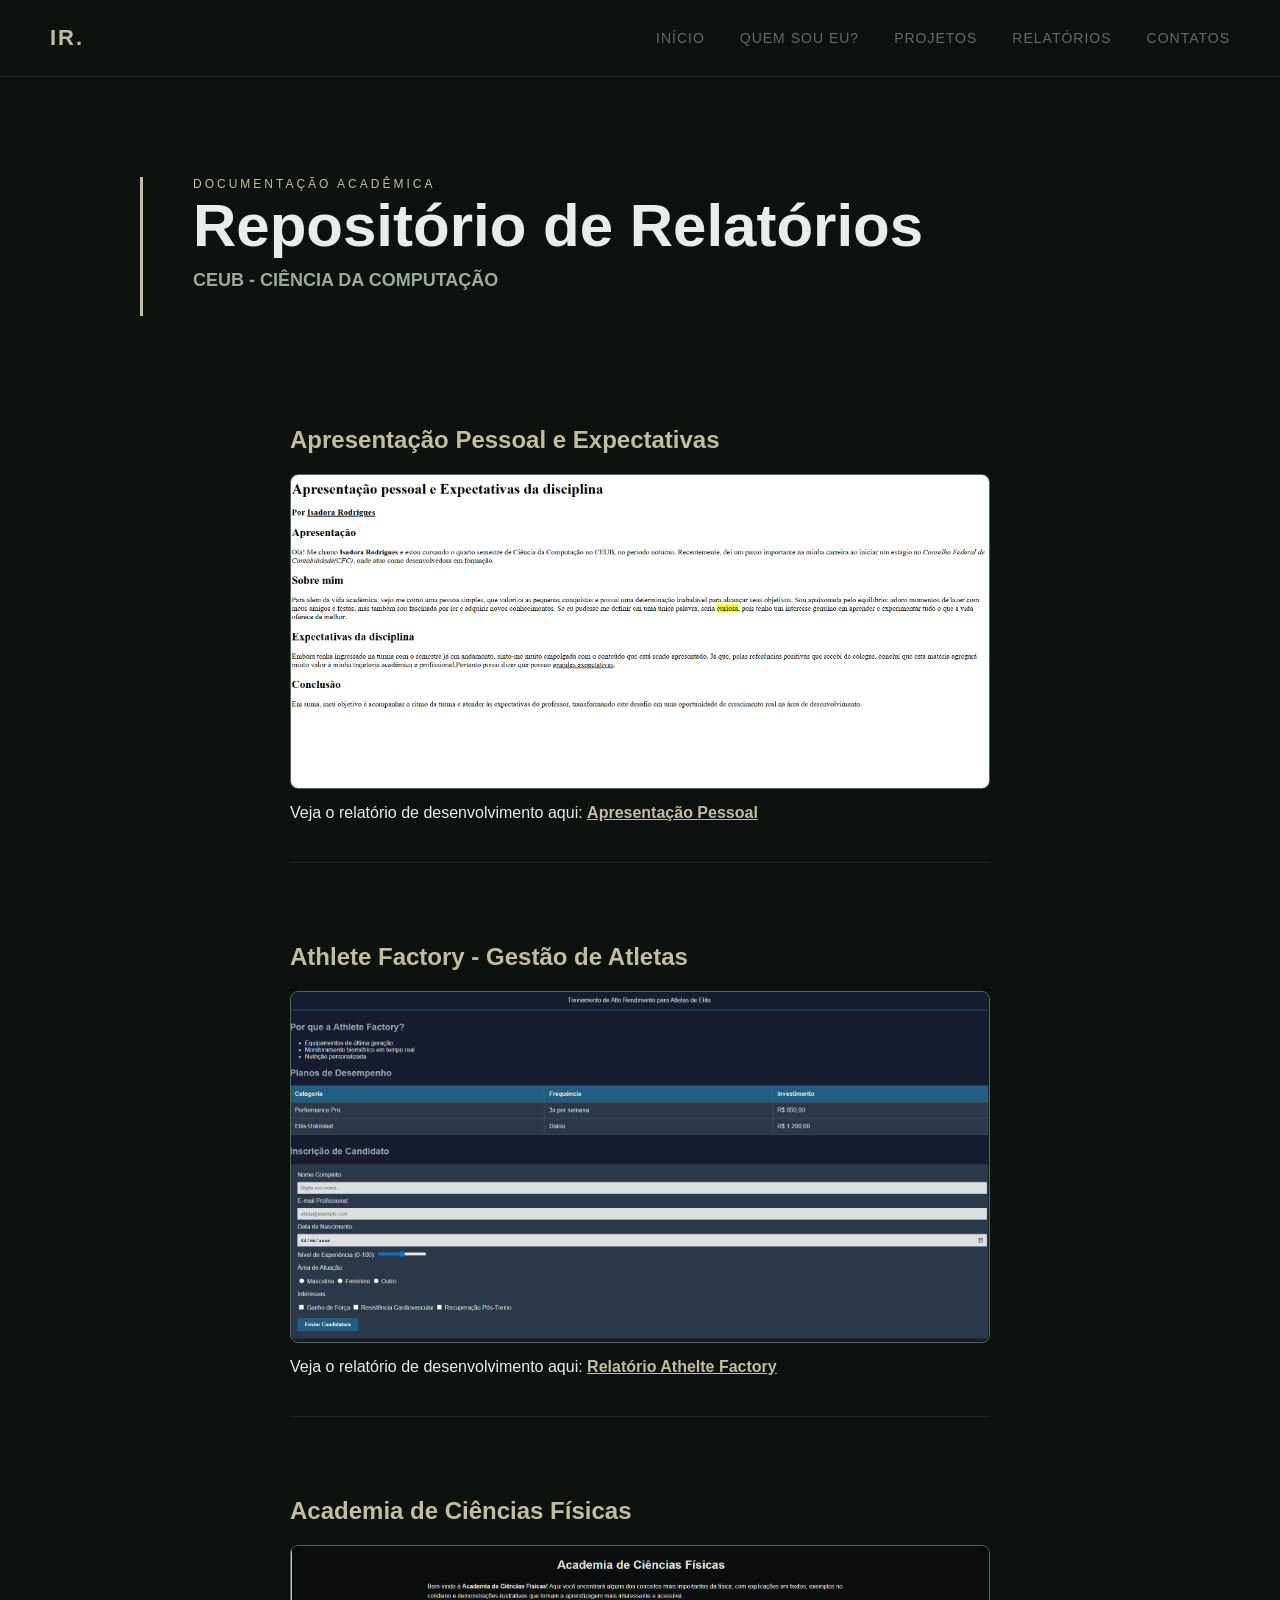
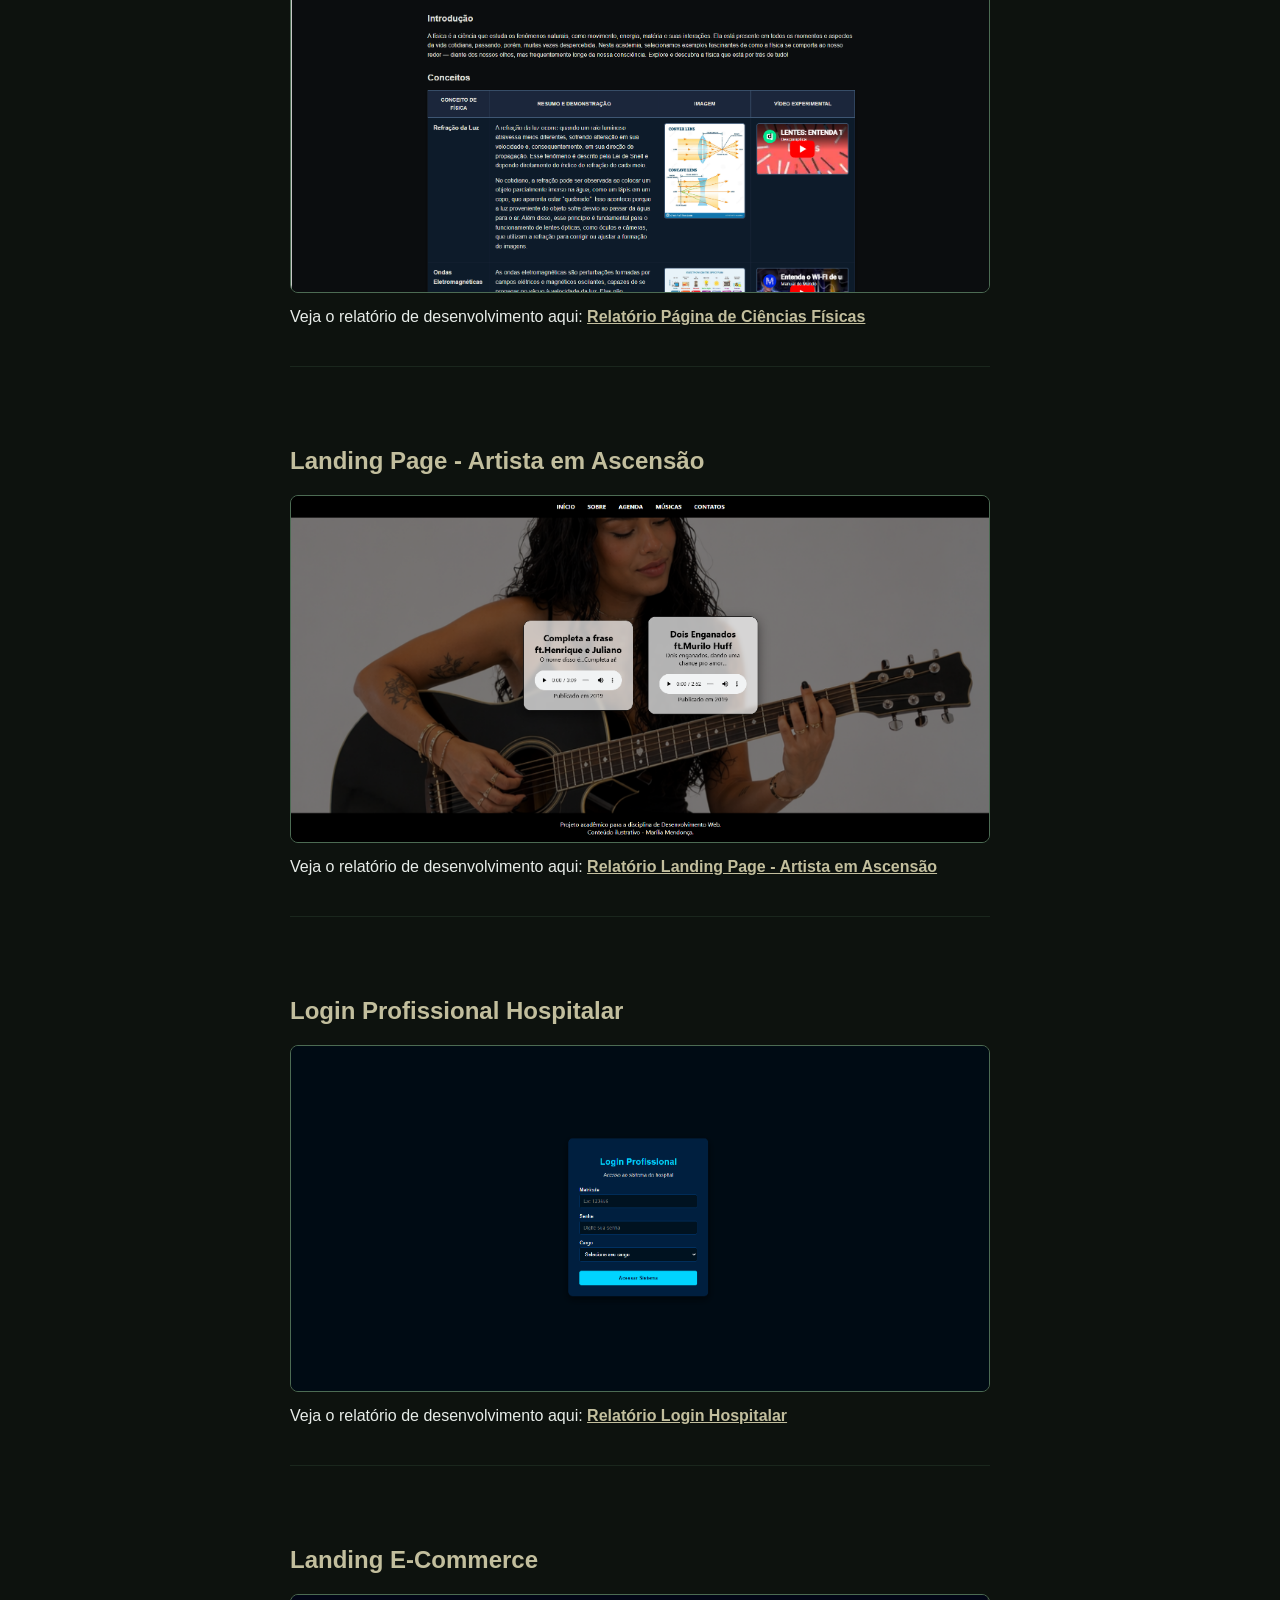
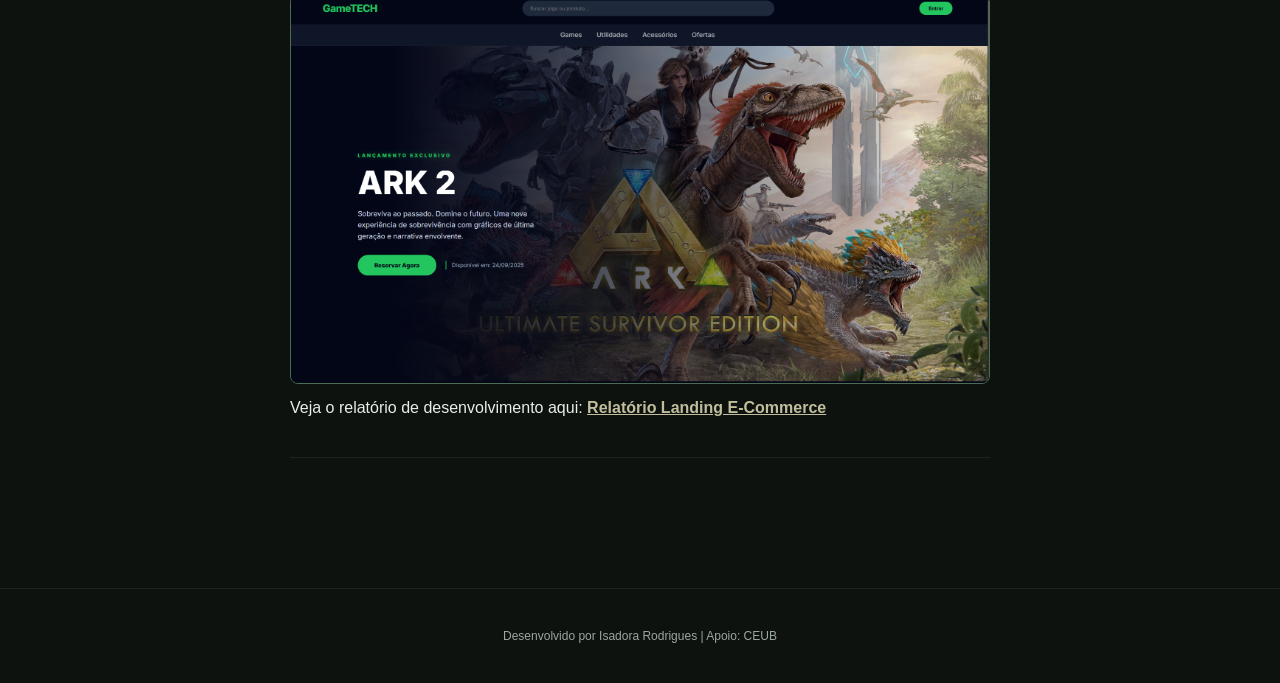
==== relatorios.html @ 8fd4e2ce "coisas do portifolio" ====
<!doctype html>
<html lang="pt-BR">
  <head>
    <meta charset="UTF-8" />
    <meta name="viewport" content="width=device-width, initial-scale=1.0" />
    <title>Relatórios | Isadora Rodrigues</title>
    <link rel="stylesheet" href="style5.css" />
  </head>
  <body>
    <nav>
      <div class="logo">IR.</div>
      <ul class="menu" id="menu">
        <li><a href="index.html">Início</a></li>
        <li><a href="Eu.html">Quem sou eu?</a></li>
        <li>
          <a href="#">Projetos</a>
          <ul class="submenu">
            <li><a href="apresentacao.html">Apresentação Pessoal</a></li>
            <li><a href="athlete.html">Athlete Factory</a></li>
            <li><a href="academia.html">Academia de Ciências Físicas</a></li>
            <li><a href="landing.html">Landing page</a></li>
            <li><a href="login.html">Login Hospitalar</a></li>
            <li><a href="ecommerce.html">Landing E-Commerce</a></li>
            <li><a href="tabela.html">Tabela Periódica</a></li>
          </ul>
        </li>
        <li><a href="relatorios.html">Relatórios</a></li>
        <li><a href="#">Contatos</a></li>
      </ul>
    </nav>

    <header class="hero">
      <div class="hero-content">
        <div class="hero-text">
          <p class="greeting">Documentação acadêmica</p>
          <h1>Repositório de Relatórios</h1>
          <h3 class="role">CEUB - CIÊNCIA DA COMPUTAÇÃO</h3>
        </div>
      </div>
    </header>

    <main class="container-topicos">
      <section class="topico-item">
        <h2>Apresentação Pessoal e Expectativas</h2>
        <img
          src="apresentacao.png"
          alt="Página de Apresentação"
          class="img-projeto"
        />
        <p>
          Veja o relatório de desenvolvimento aqui:
          <a href="Relatório Aula 01 - Isadora Rodrigues.pdf" target="_blank"
            >Apresentação Pessoal</a
          >
        </p>
      </section>
      <section class="topico-item">
        <h2>Athlete Factory - Gestão de Atletas</h2>
        <img
          src="athelte.png"
          alt="Página Athlete Factory"
          class="img-projeto"
        />
        <p>
          Veja o relatório de desenvolvimento aqui:
          <a href="Relatório Aula 02 - Isadora Rodrigues.pdf" target="_blank"
            >Relatório Athelte Factory</a
          >
        </p>
      </section>
      <section class="topico-item">
        <h2>Academia de Ciências Físicas</h2>
        <img
          src="fisicaacademia.png"
          alt="Página de Ciências Físicas"
          class="img-projeto"
        />
        <p>
          Veja o relatório de desenvolvimento aqui:
          <a href="Relatório Aula 03 - Isadora Rodrigues.pdf" target="_blank"
            >Relatório Página de Ciências Físicas</a
          >
        </p>
      </section>
      <section class="topico-item">
        <h2>Landing Page - Artista em Ascensão</h2>
        <img
          src="landingpage.png"
          alt="Landing Page Isadora Rodrigues"
          class="img-projeto"
        />
        <p>
          Veja o relatório de desenvolvimento aqui:
          <a href="Relatório Aula 04 - Isadora Rodrigues.pdf" target="_blank"
            >Relatório Landing Page - Artista em Ascensão</a
          >
        </p>
      </section>
      <section class="topico-item">
        <h2>Login Profissional Hospitalar</h2>
        <img
          src="loginpagina.png"
          alt="Interface de Login"
          class="img-projeto"
        />
        <p>
          Veja o relatório de desenvolvimento aqui:
          <a href="Relatório Aula 06 - Isadora Rodrigues.pdf" target="_blank"
            >Relatório Login Hospitalar</a
          >
        </p>
      </section>
      <section class="topico-item">
        <h2>Landing E-Commerce</h2>
        <img
          src="gamepagina.png"
          alt="Landing E-Commerce"
          class="img-projeto"
        />
        <p>
          Veja o relatório de desenvolvimento aqui:
          <a href="Relatório Aula 07 - Isadora Rodrigues.pdf" target="_blank"
            >Relatório Landing E-Commerce</a
          >
        </p>
      </section>
    </main>

    <footer>
      <p>Desenvolvido por Isadora Rodrigues | Apoio: CEUB</p>
    </footer>
  </body>
</html>
---- style5.css ----
:root {
  --bg-dark: #0d120e;
  --card-bg: #1a261d;
  --accent-beige: #c2be9d;
  --text-main: #e8ede9;
  --text-dim: #9ba89f;
  --accent-green: #4c6b53;
}

* {
  margin: 0;
  padding: 0;
  box-sizing: border-box;
  font-family: "Segoe UI", Arial, sans-serif;
}

body {
  background-color: var(--bg-dark);
  color: var(--text-main);
  display: flex;
  flex-direction: column;
  min-height: 100vh;
}

nav {
  display: flex;
  justify-content: space-between;
  align-items: center;
  padding: 25px 50px;
  border-bottom: 1px solid var(--card-bg);
}

.logo {
  font-size: 22px;
  font-weight: bold;
  color: var(--accent-beige);
  letter-spacing: 2px;
}

.menu {
  list-style: none;
  display: flex;
  gap: 35px;
}

.menu li {
  position: relative;
}

.menu a {
  color: var(--text-main);
  text-decoration: none;
  font-size: 14px;
  text-transform: uppercase;
  letter-spacing: 1px;
  opacity: 0.4;
  transition: all 0.4s ease;
}

.menu a:hover {
  opacity: 1;
  color: var(--accent-beige);
}

.submenu {
  display: none;
  position: absolute;
  top: 100%;
  left: 0;
  background-color: var(--card-bg);
  min-width: 260px;
  padding: 15px 0;
  list-style: none;
  border-radius: 4px;
  z-index: 100;
}

.menu li:hover .submenu {
  display: block;
}

.submenu li {
  padding: 8px 20px;
}

.submenu a {
  text-transform: none;
  font-size: 13px;
  opacity: 0.6;
}

.hero {
  display: flex;
  justify-content: center;
  padding: 100px 20px 60px;
}

.hero-content {
  display: flex;
  align-items: center;
  max-width: 1000px;
  width: 100%;
  border-left: 3px solid var(--accent-beige);
  padding-left: 50px;
}

.hero-text h1 {
  font-size: 60px;
  margin-bottom: 10px;
}

.greeting {
  color: var(--accent-beige);
  text-transform: uppercase;
  letter-spacing: 3px;
  font-size: 12px;
}

.role {
  font-size: 18px;
  color: var(--text-dim);
  margin-bottom: 25px;
}

.description {
  max-width: 550px;
  color: var(--text-dim);
  line-height: 1.8;
}

.profile-pic {
  width: 130px;
  height: 130px;
  border-radius: 50%;
  object-fit: cover;
  border: 2px solid var(--accent-beige);
  margin-left: 50px;
  padding: 5px;
}

.container-cards {
  display: flex;
  justify-content: center;
  gap: 30px;
  padding: 60px 20px 300px;
  flex-wrap: wrap;
  align-items: flex-start;
}

.card {
  background-color: var(--card-bg);
  width: 320px;
  min-height: 140px;
  padding: 30px;
  border-radius: 12px;
  border-top: 4px solid var(--accent-green);
  transition: all 0.4s ease;
  cursor: pointer;
  overflow: hidden;
  display: flex;
  flex-direction: column;
}

.card h2 {
  color: var(--text-dim);
  font-size: 19px;
  transition: color 0.4s ease;
}

.card p {
  color: var(--text-dim);
  font-size: 14px;
  text-align: justify;
  opacity: 0;
  max-height: 0;
  transition: all 0.5s ease-in-out;
}

.card:hover {
  transform: translateY(-10px);
  border-top: 4px solid var(--accent-beige);
  box-shadow: 0 10px 20px rgba(0, 0, 0, 0.3);
}

.card:hover h2 {
  color: var(--accent-beige);
}

.card:hover p {
  opacity: 1;
  max-height: 600px;
  margin-top: 20px;
}

footer {
  text-align: center;
  padding: 40px;
  color: var(--text-dim);
  font-size: 12px;
  border-top: 1px solid var(--card-bg);
  margin-top: auto;
}
.container-topicos {
  max-width: 900px;
  margin: 0 auto;
  padding: 50px 20px;
}

.topico-item {
  margin-bottom: 80px; /* Espaço grande entre os tópicos */
  border-bottom: 1px solid var(--card-bg);
  padding-bottom: 40px;
}

.topico-item h2 {
  color: var(--accent-beige);
  margin-bottom: 20px;
  font-size: 24px;
}

.img-projeto {
  width: 100%;
  max-width: 700px;
  height: auto;
  border-radius: 8px;
  border: 1px solid var(--accent-green);
  margin-bottom: 15px;
  display: block;
}

.topico-item p {
  color: var(--text-main);
  font-size: 16px;
}

.topico-item a {
  color: var(--accent-beige);
  text-decoration: underline;
  font-weight: bold;
  transition: color 0.3s ease;
}

.topico-item a:hover {
  color: var(--text-main);
}
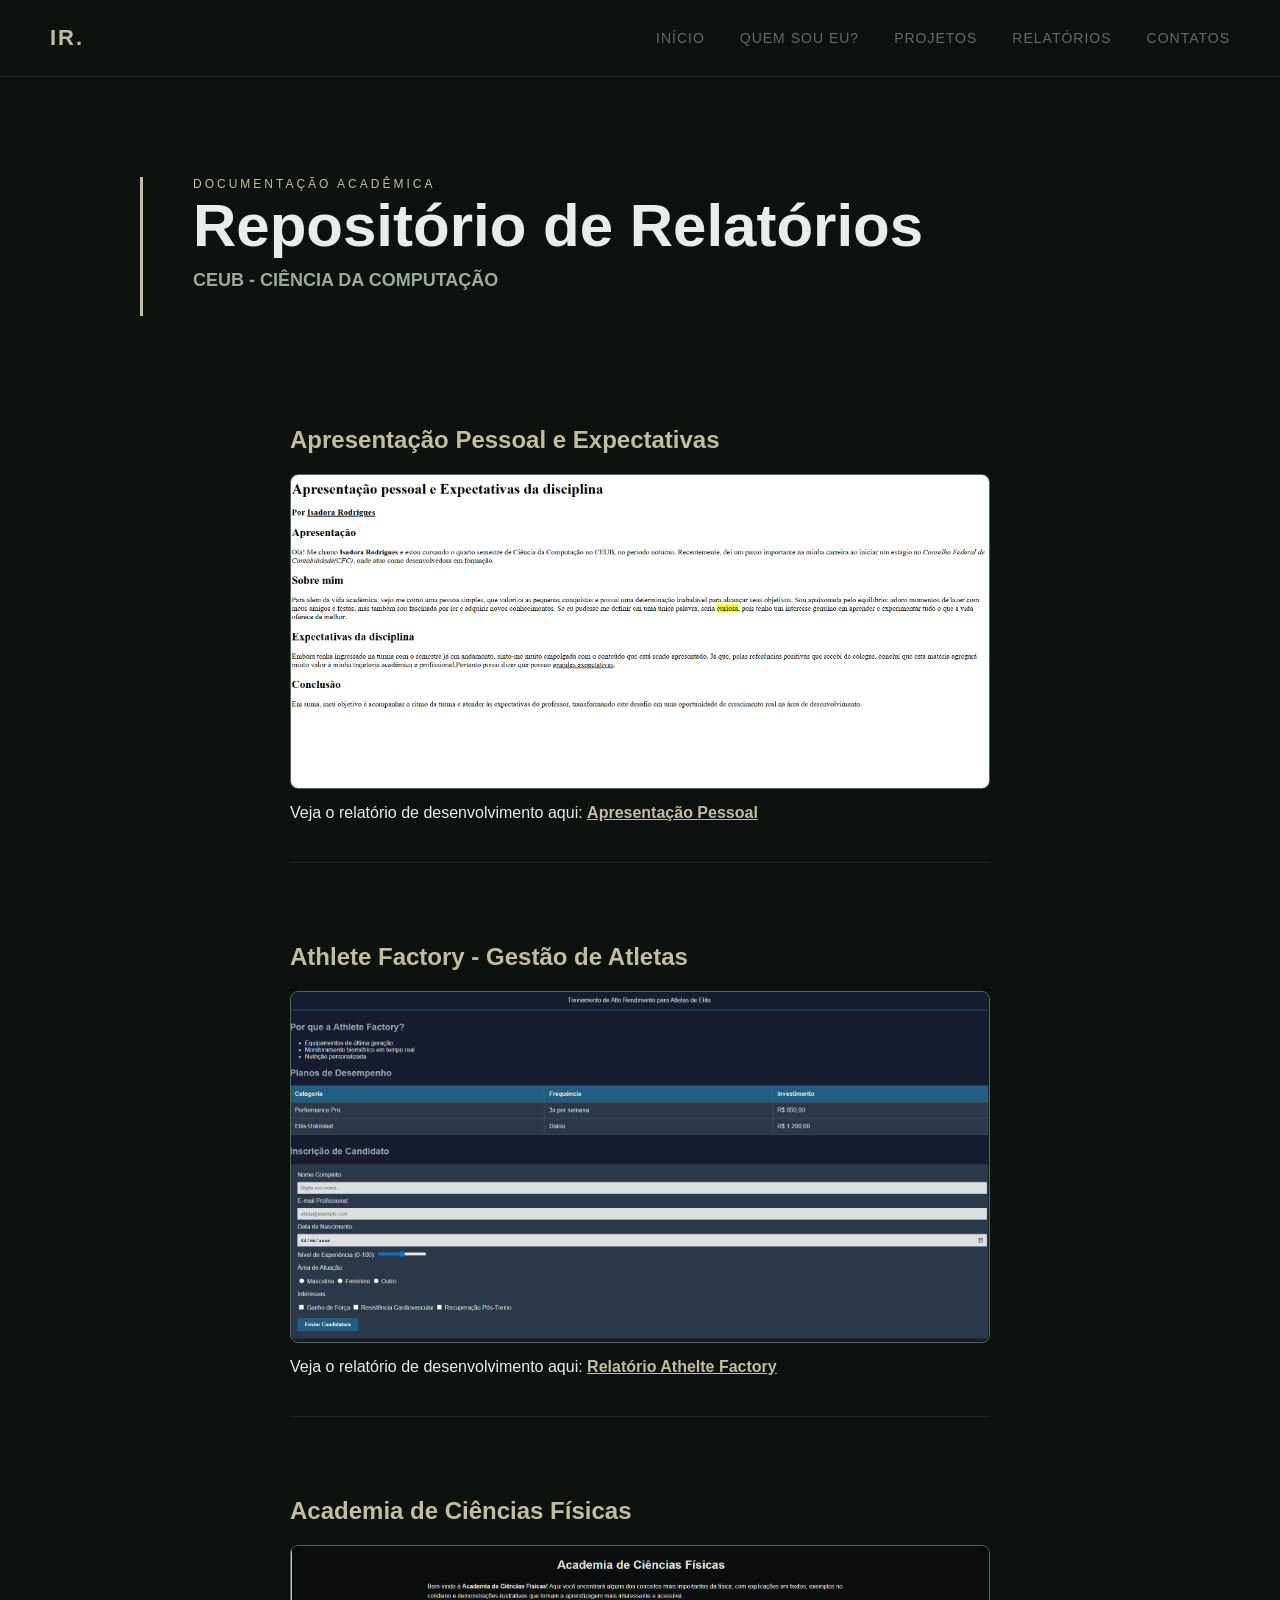
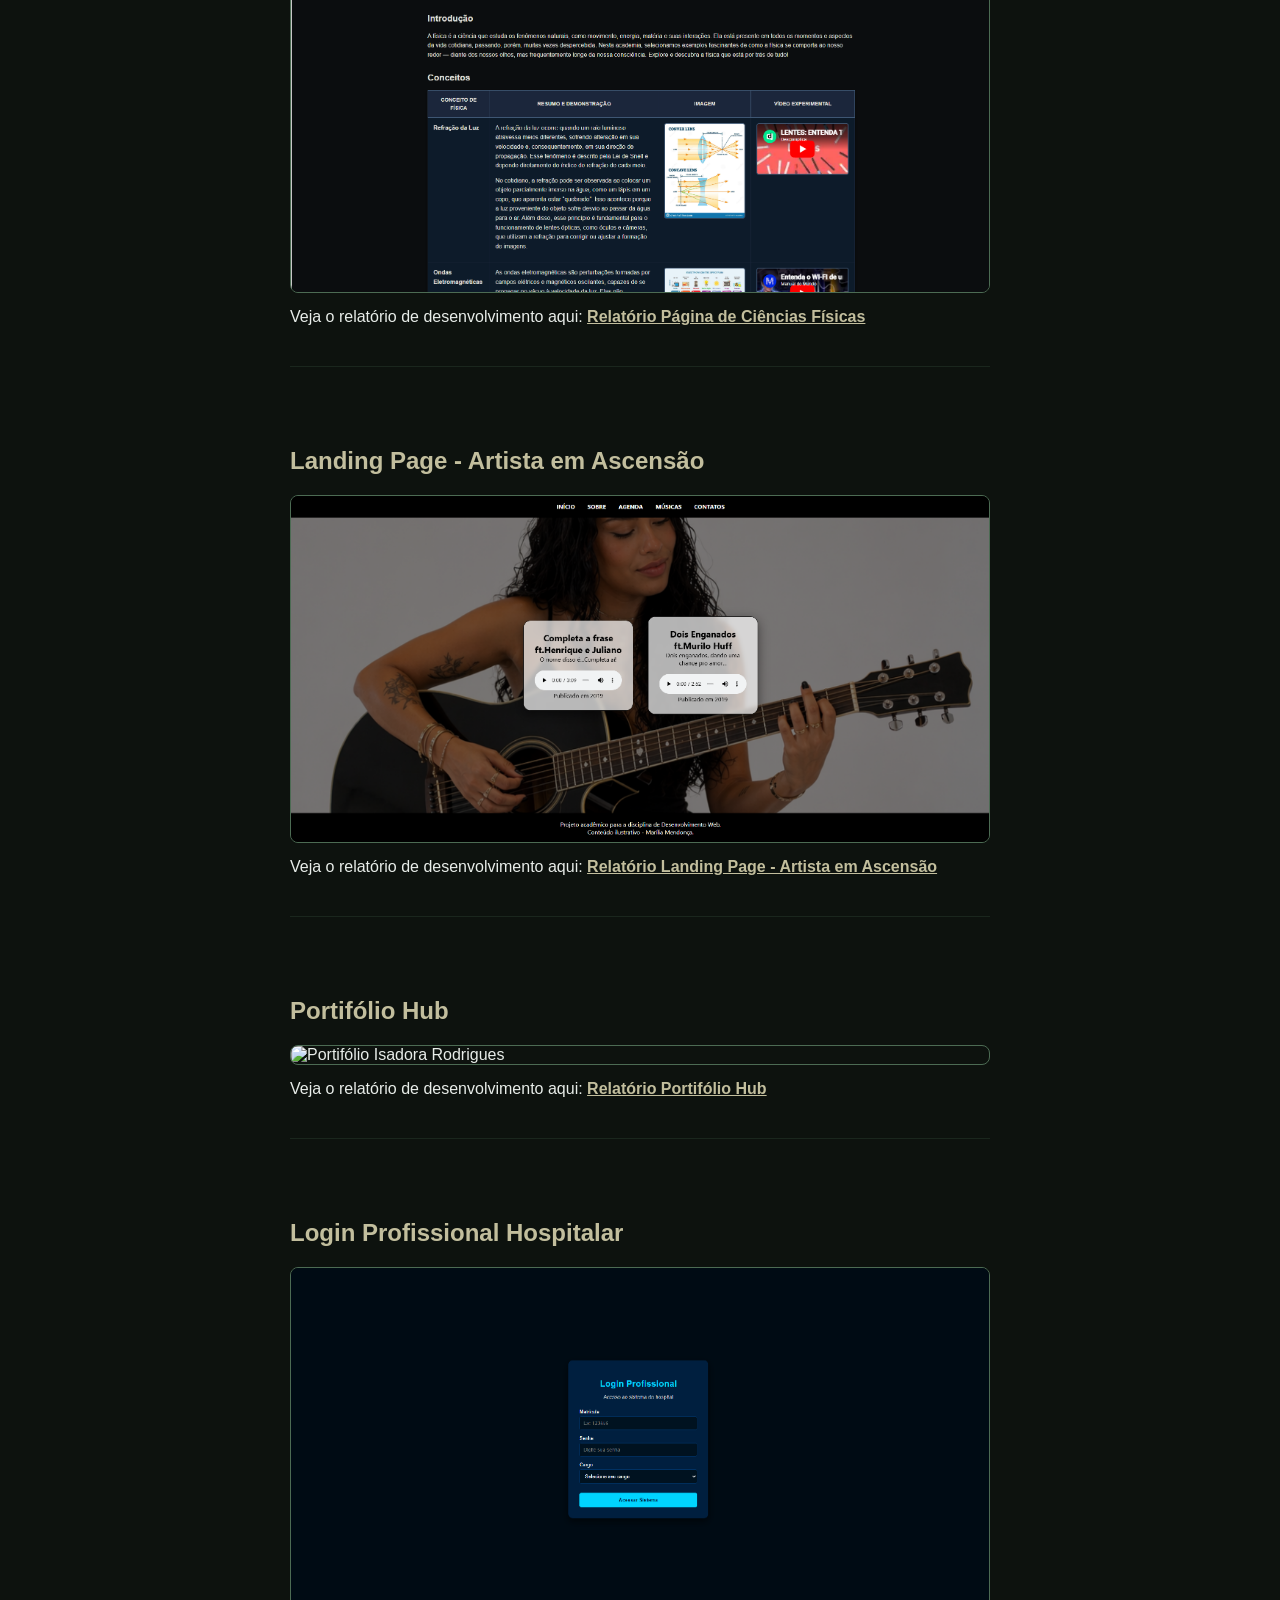
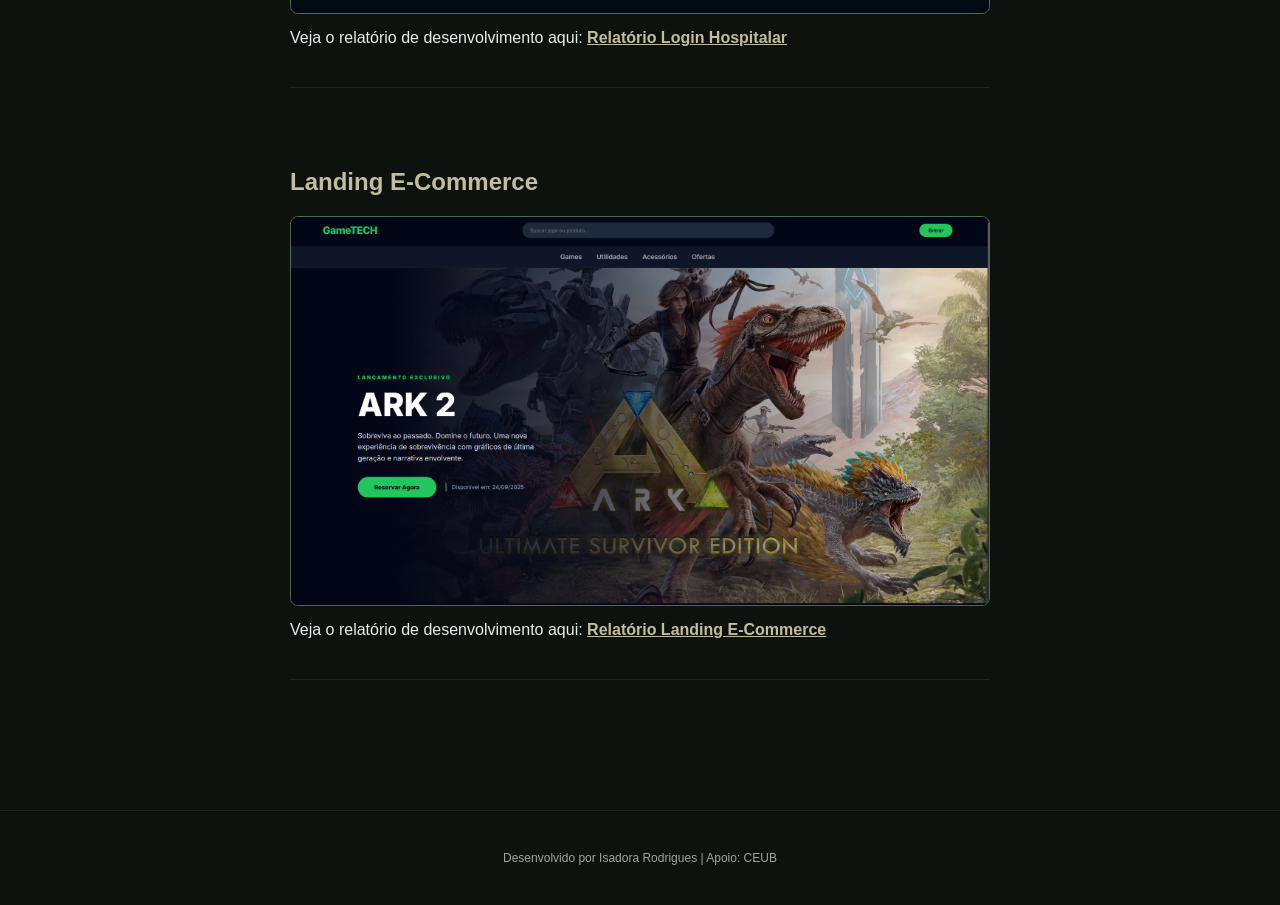
==== commit 5754148d: "Refactor relatorios.html structure and content" ====
--- a/relatorios.html
+++ b/relatorios.html
@@ -97,6 +97,21 @@
         </p>
       </section>
       <section class="topico-item">
+        <h2>Portifólio Hub</h2>
+        <img
+          src="portifolio.png"
+          alt="Portifólio Isadora Rodrigues"
+          class="img-projeto"
+        />
+        <p>
+          Veja o relatório de desenvolvimento aqui:
+          <a href="Relatório Aula 05 - Isadora Rodrigues.pdf" target="_blank"
+            >Relatório Portifólio Hub</a
+          >
+        </p>
+      </section>
+
+      <section class="topico-item">
         <h2>Login Profissional Hospitalar</h2>
         <img
           src="loginpagina.png"
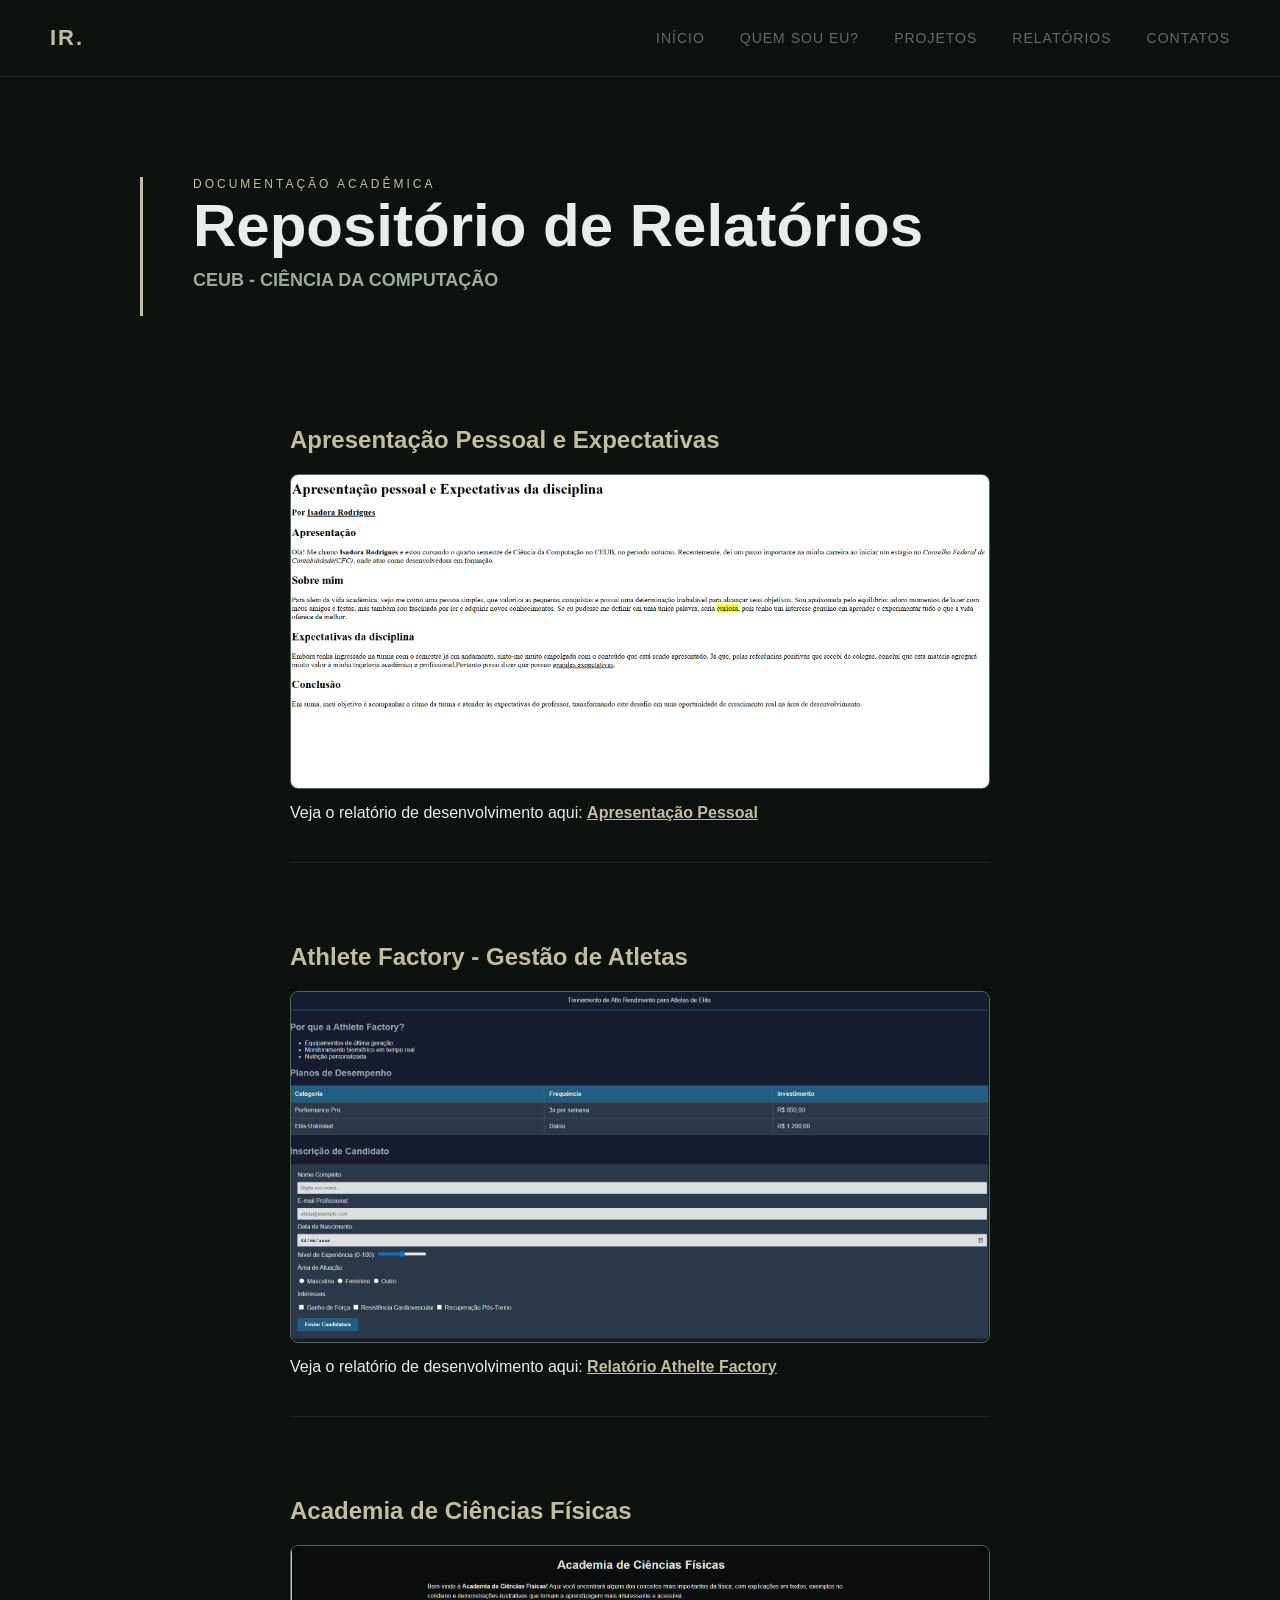
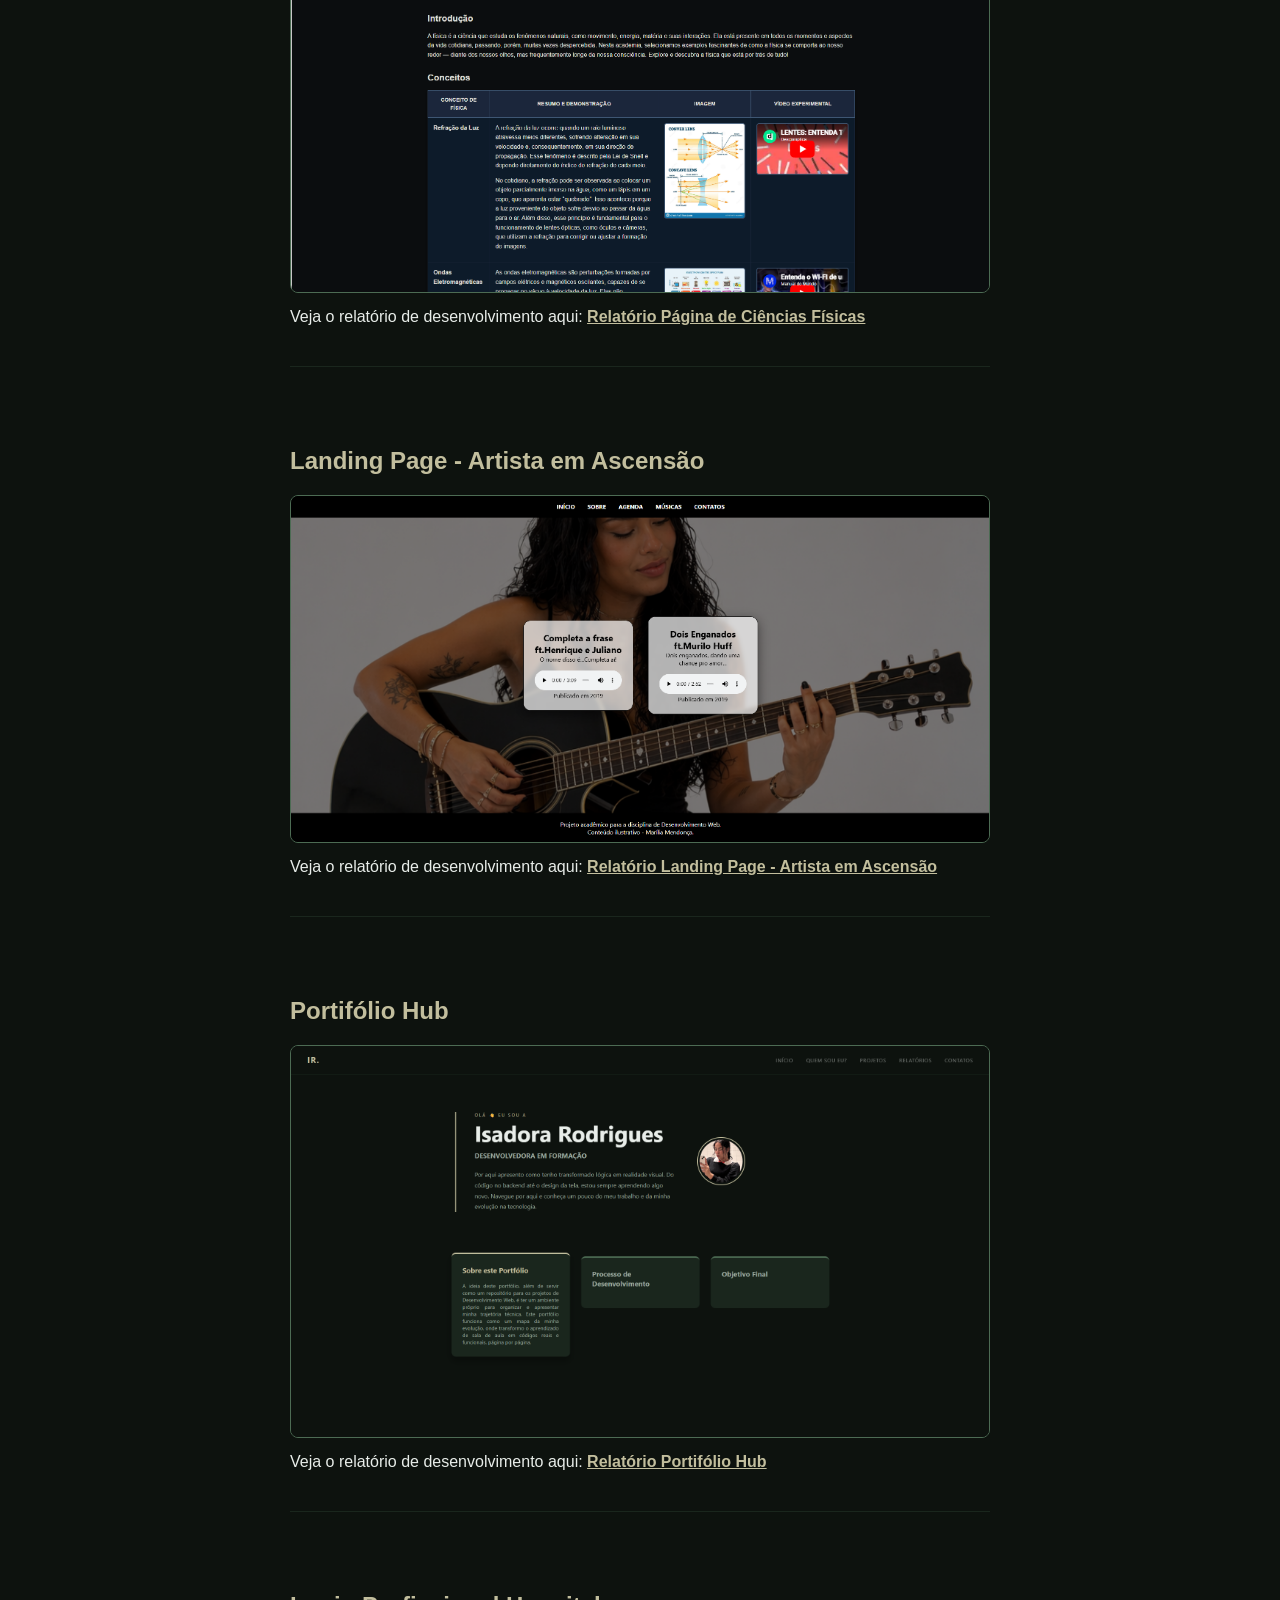
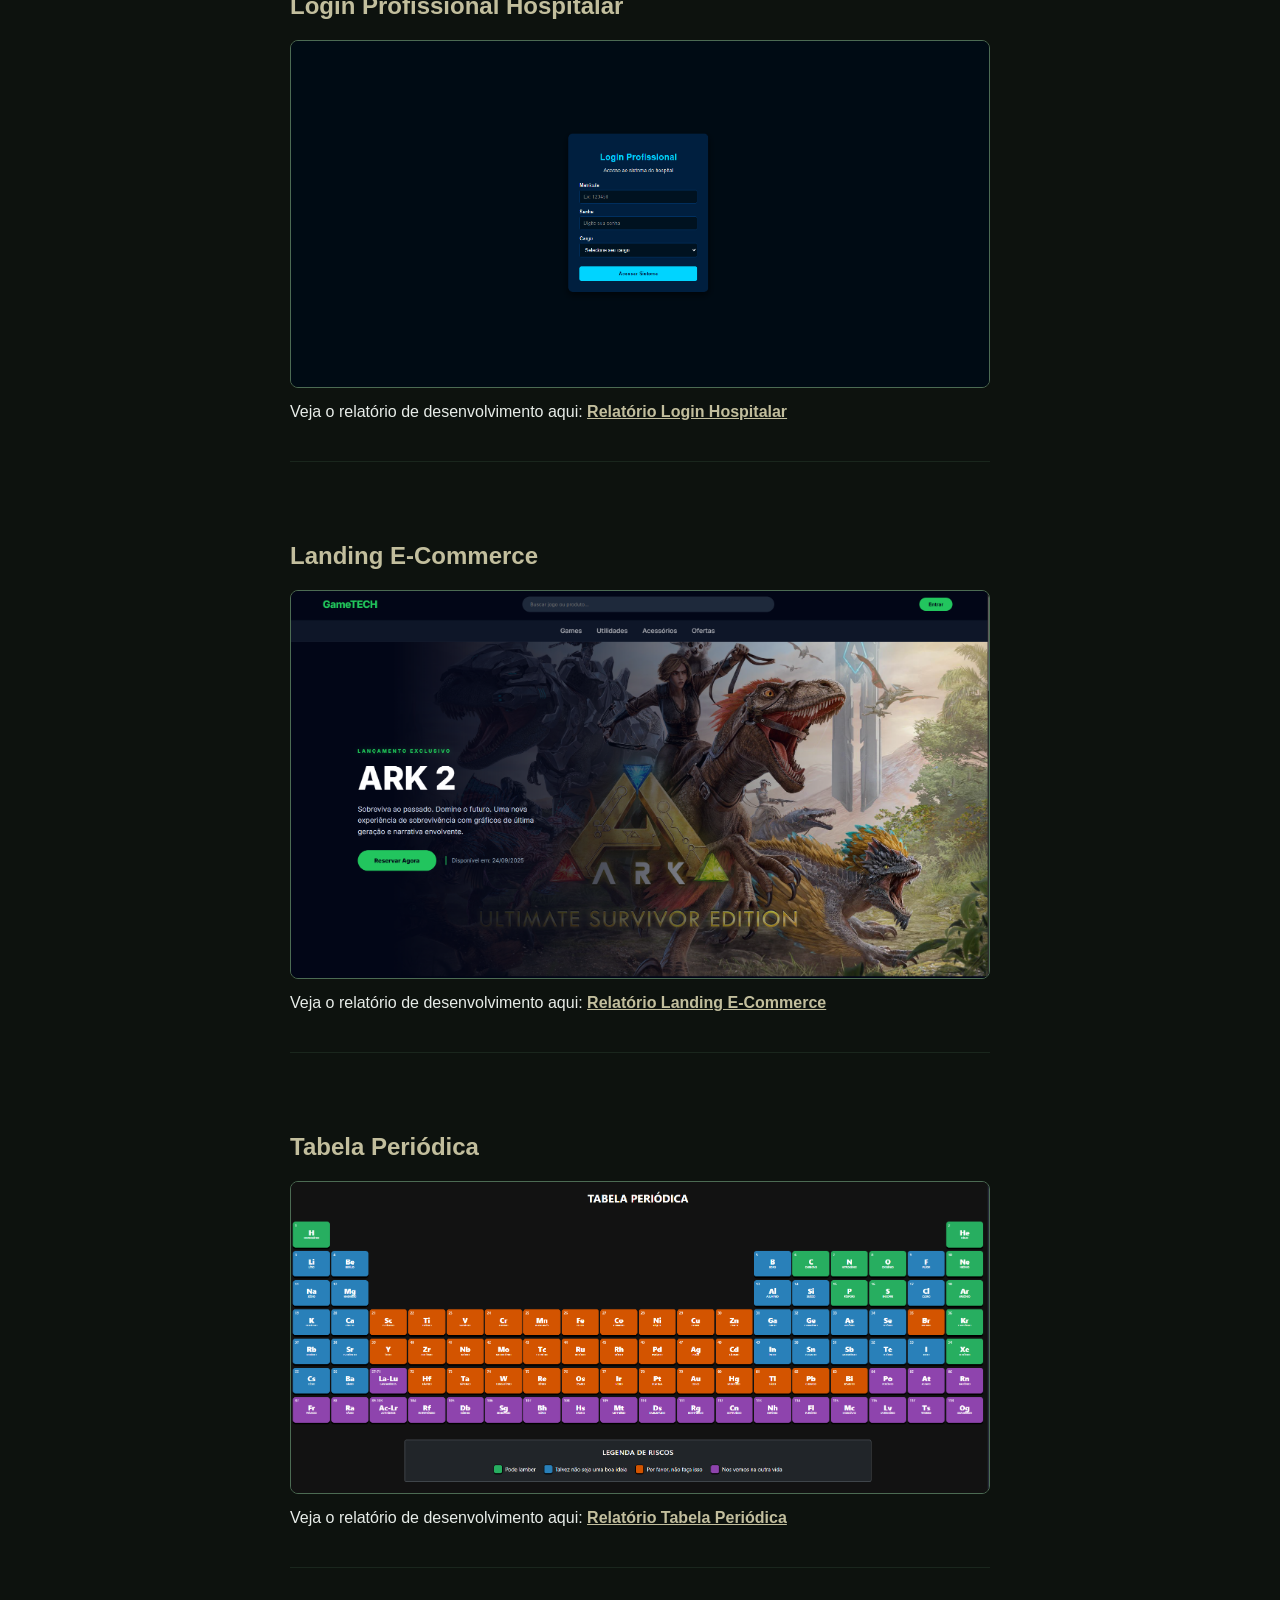
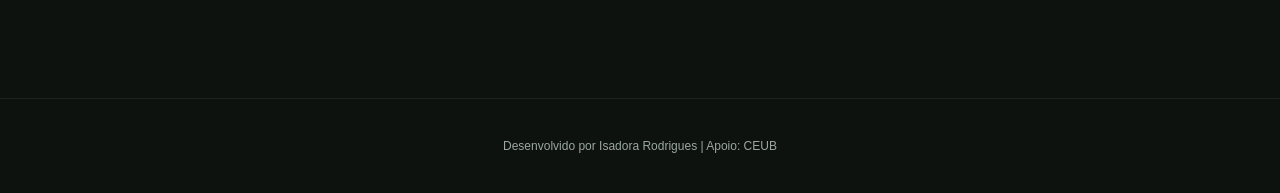
==== commit a56c530b: "Adicionando no portifolio" ====
--- a/relatorios.html
+++ b/relatorios.html
@@ -139,6 +139,16 @@
           >
         </p>
       </section>
+      <section class="topico-item">
+        <h2>Tabela Periódica</h2>
+        <img src="tabela.png" alt="Tabela Periódica" class="img-projeto" />
+        <p>
+          Veja o relatório de desenvolvimento aqui:
+          <a href="Relatório Aula 08 - Isadora Rodrigues.pdf" target="_blank"
+            >Relatório Tabela Periódica</a
+          >
+        </p>
+      </section>
     </main>
 
     <footer>
